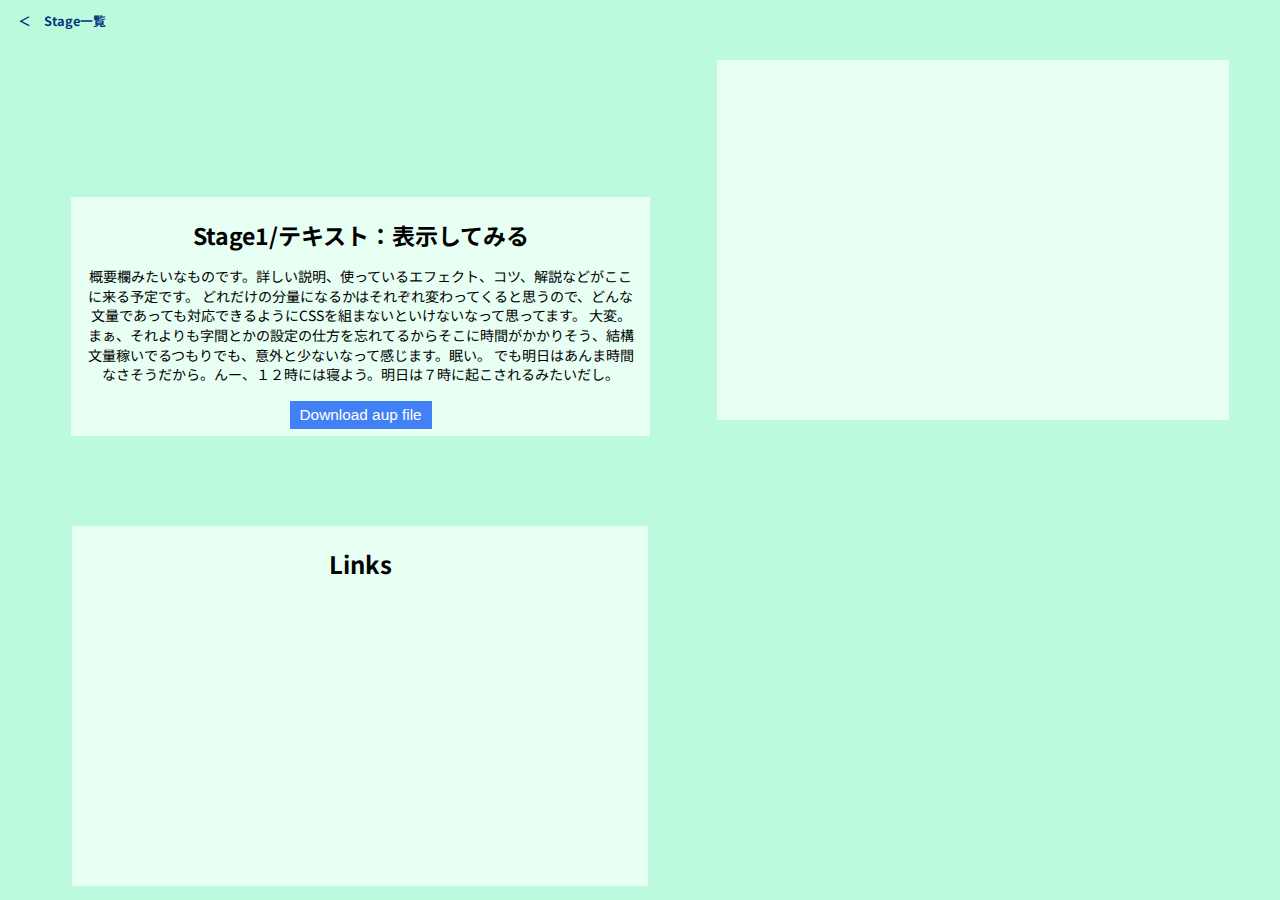
==== stage1.html @ 25b50e1d "Update stage1.html" ====
<!DOCTYPE html>
<html lang="en">
<head>
  <meta charset="UTF-8">
  <title>AviUtl / Stage1</title>
  <link rel="icon" type="image/png" href="" />
  <link href="https://fonts.googleapis.com/css2?family=Noto+Sans+JP&display=swap" rel="stylesheet">
  <meta name="viewport" content="width=device-width,initial-scale=1" />
  <link rel="stylesheet" href="stage.css">
</head>
<body>
  <div class="header">
    <a href="index.html"><h2>＜　Stage一覧</h2></a>
  </div>
  <div class="main">
    <div class="content">
      <h1>Stage1/テキスト：表示してみる</h1>
      <p></p>
      <p>概要欄みたいなものです。詳しい説明、使っているエフェクト、コツ、解説などがここに来る予定です。
        どれだけの分量になるかはそれぞれ変わってくると思うので、どんな文量であっても対応できるようにCSSを組まないといけないなって思ってます。
        大変。まぁ、それよりも字間とかの設定の仕方を忘れてるからそこに時間がかかりそう、結構文量稼いでるつもりでも、意外と少ないなって感じます。眠い。
        でも明日はあんま時間なさそうだから。んー、１２時には寝よう。明日は７時に起こされるみたいだし。</p>
      <a href="stage1%20%E3%83%86%E3%82%AD%E3%82%B9%E3%83%88.aup"><button class="download">Download aup file</button></a>
    </div>
    <div class="video">
      
    </div>
    <div class="links">
      <h2>Links</h2>
    </div>
  </div>
</body>
</html>
---- stage.css ----
body{
  background-color: #bbfadc;
  font-family:Noto Sans JP;
}

.header{
}

.header h2{
  padding-left:10px;
  font-size:1vw;
  color:#053480;
}

a {
    text-decoration: none !important;
}

.main{
  margin-top:20px;
  float:left;
}

.content{
  background-color:#e8fff4;
  width:45%;
  padding:5px;
  margin-left:5%;
  text-align:center;
  display: inline-block;
}

.content h1{
  font-size:1.8vw;
}

.content p{
  font-size:1.1vw;
  line-height:1.4;
  padding:0% 2%;
}

.download{
  background-color:#4281f5;
  border: none;
  color: white;
  padding: 5px 10px;
  text-align: center;
  text-decoration: none;
  display: inline-block;
  font-size: 1.2vw;
  margin: 2px;
  cursor: pointer;
  transition-duration: 0.4s;
}

.download:hover{
  background-color:white;
  color:#4281f5;
}

.video{
  background-color:#e8fff4;
  width:40vw;
  height:auto;
  min-height:40vh;
  margin-left:5%;
  text-align:center;
  display: inline-block;
}

.links{
  background-color:#e8fff4;
  width:45VW;
  height:40vh;
  margin-top:10VH;
  margin-left:5VW;
  text-align:center;
  display: inline-block;
}
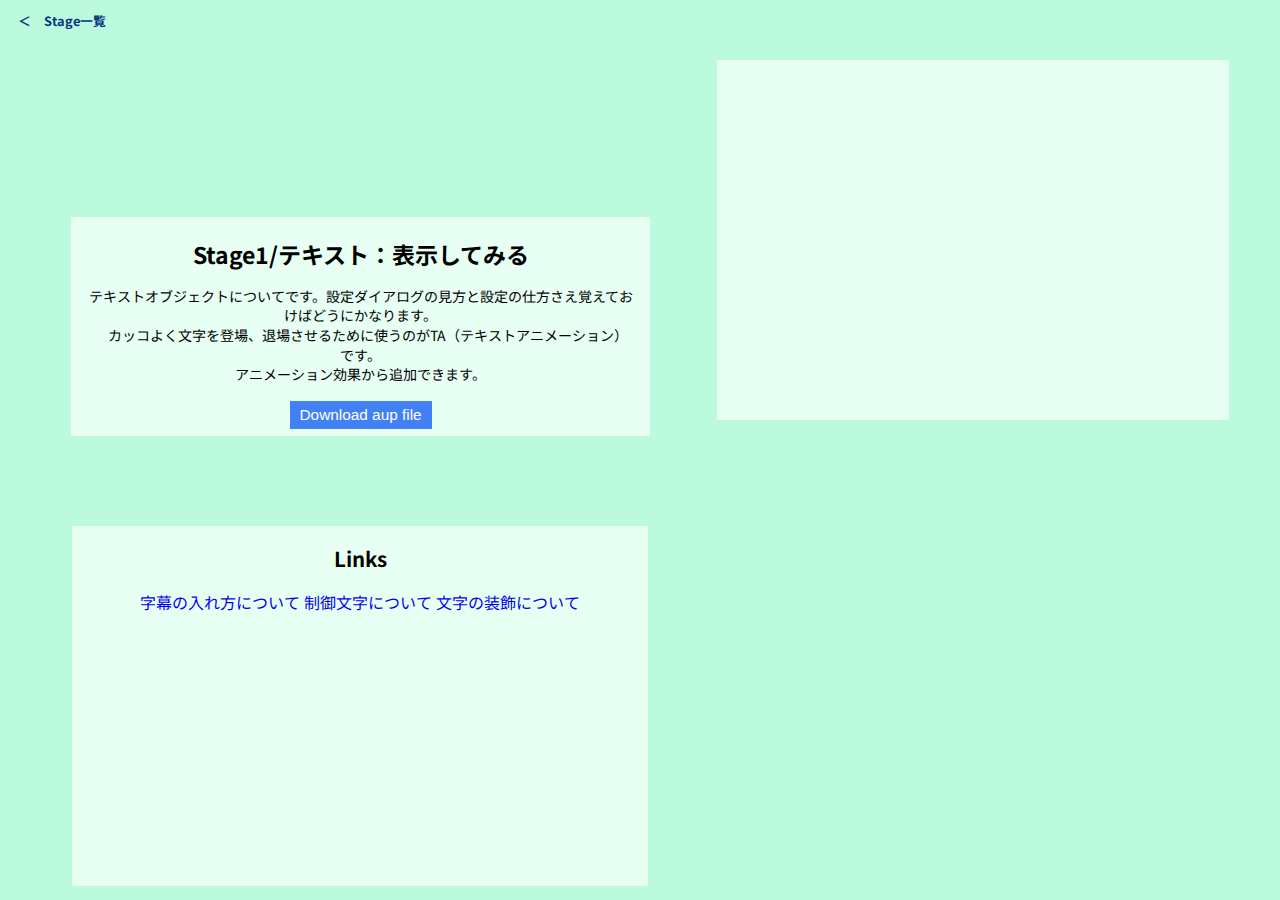
==== commit f8416d53: "Update stage1.html" ====
--- a/stage1.html
+++ b/stage1.html
@@ -17,10 +17,8 @@
     <div class="content">
       <h1>Stage1/テキスト：表示してみる</h1>
       <p></p>
-      <p>概要欄みたいなものです。詳しい説明、使っているエフェクト、コツ、解説などがここに来る予定です。
-        どれだけの分量になるかはそれぞれ変わってくると思うので、どんな文量であっても対応できるようにCSSを組まないといけないなって思ってます。
-        大変。まぁ、それよりも字間とかの設定の仕方を忘れてるからそこに時間がかかりそう、結構文量稼いでるつもりでも、意外と少ないなって感じます。眠い。
-        でも明日はあんま時間なさそうだから。んー、１２時には寝よう。明日は７時に起こされるみたいだし。</p>
+      <p>テキストオブジェクトについてです。設定ダイアログの見方と設定の仕方さえ覚えておけばどうにかなります。<br>
+　カッコよく文字を登場、退場させるために使うのがTA（テキストアニメーション）です。<br>アニメーション効果から追加できます。</p>
       <a href="stage1%20%E3%83%86%E3%82%AD%E3%82%B9%E3%83%88.aup"><button class="download">Download aup file</button></a>
     </div>
     <div class="video">
@@ -28,6 +26,9 @@
     </div>
     <div class="links">
       <h2>Links</h2>
+      <a href="https://aviutl.info/zimaku-tekisuto/">字幕の入れ方について</a>
+      <a href="https://aviutl.info/seigyomozi/">制御文字について</a>
+      <a href="https://aviutl.info/samuneiru-2/">文字の装飾について</a>
     </div>
   </div>
 </body>
--- a/stage.css
+++ b/stage.css
@@ -78,3 +78,7 @@
   text-align:center;
   display: inline-block;
 }
+
+.links h2{
+  font-size:1.6vw;
+}
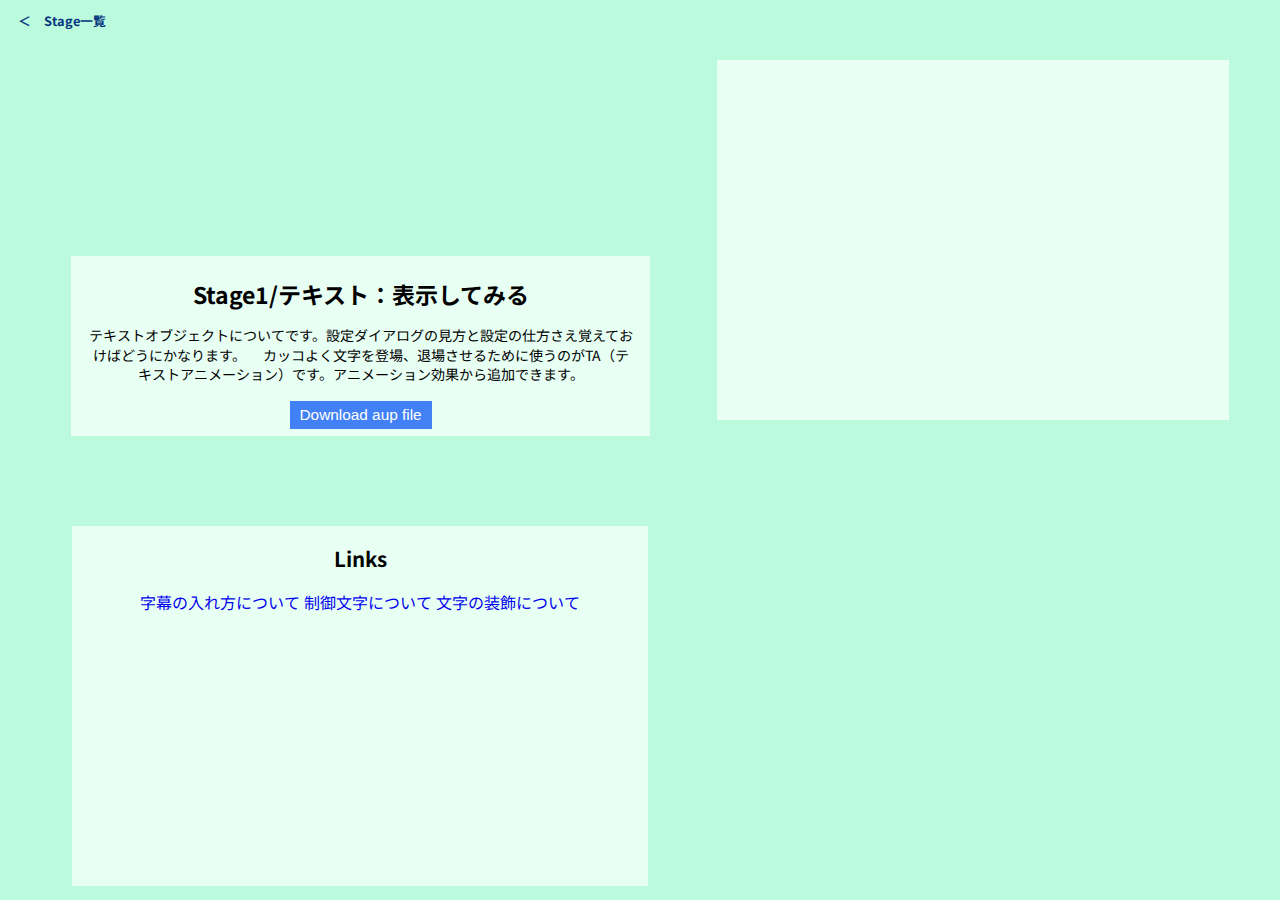
==== commit 17ceaed4: "Update stage1.html" ====
--- a/stage1.html
+++ b/stage1.html
@@ -17,8 +17,8 @@
     <div class="content">
       <h1>Stage1/テキスト：表示してみる</h1>
       <p></p>
-      <p>テキストオブジェクトについてです。設定ダイアログの見方と設定の仕方さえ覚えておけばどうにかなります。<br>
-　カッコよく文字を登場、退場させるために使うのがTA（テキストアニメーション）です。<br>アニメーション効果から追加できます。</p>
+      <p>テキストオブジェクトについてです。設定ダイアログの見方と設定の仕方さえ覚えておけばどうにかなります。
+　カッコよく文字を登場、退場させるために使うのがTA（テキストアニメーション）です。アニメーション効果から追加できます。</p>
       <a href="stage1%20%E3%83%86%E3%82%AD%E3%82%B9%E3%83%88.aup"><button class="download">Download aup file</button></a>
     </div>
     <div class="video">
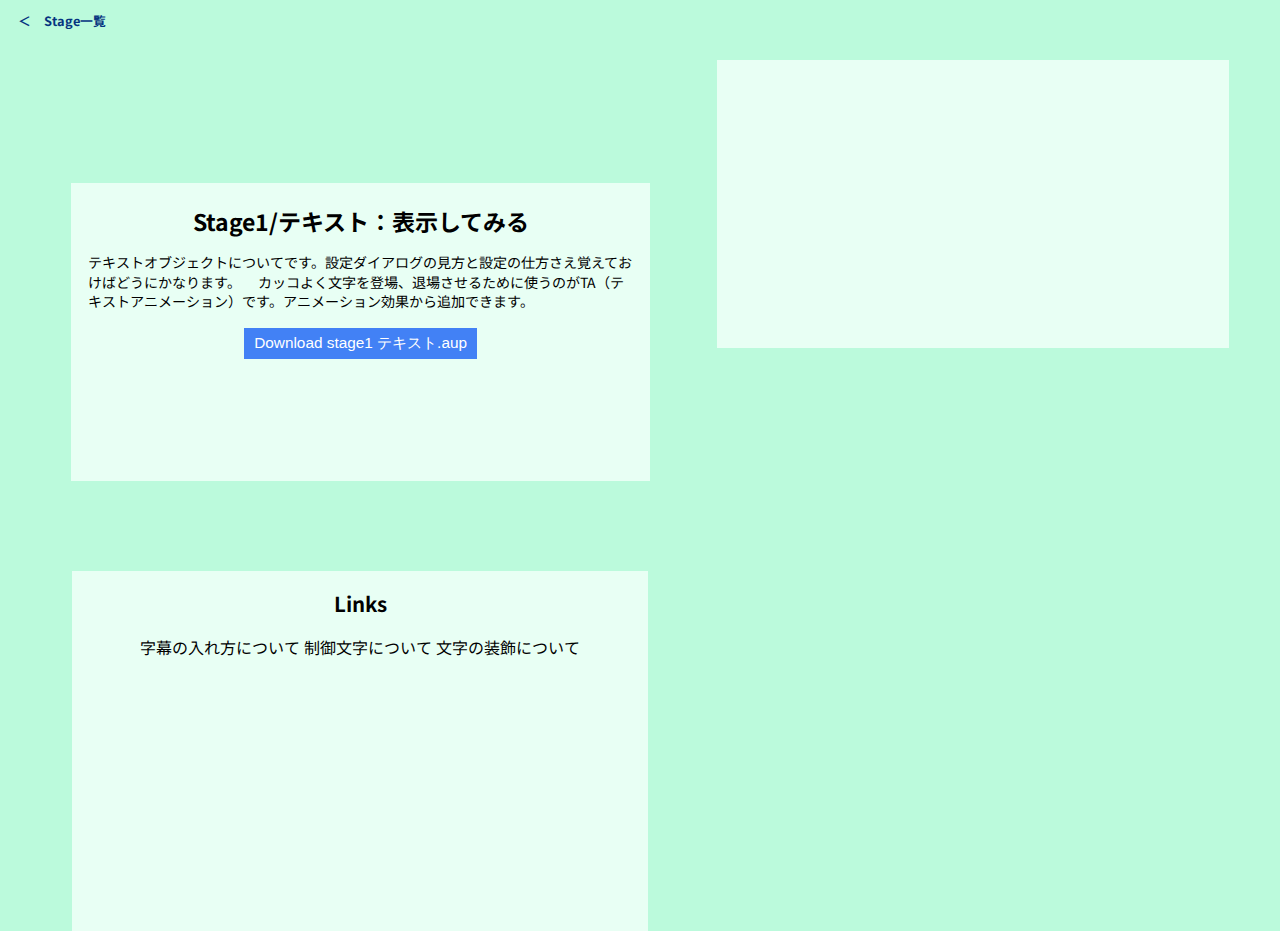
==== commit 92724767: "Update stage1.html" ====
--- a/stage1.html
+++ b/stage1.html
@@ -19,7 +19,7 @@
       <p></p>
       <p>テキストオブジェクトについてです。設定ダイアログの見方と設定の仕方さえ覚えておけばどうにかなります。
 　カッコよく文字を登場、退場させるために使うのがTA（テキストアニメーション）です。アニメーション効果から追加できます。</p>
-      <a href="stage1%20%E3%83%86%E3%82%AD%E3%82%B9%E3%83%88.aup"><button class="download">Download aup file</button></a>
+      <a href="stage1%20%E3%83%86%E3%82%AD%E3%82%B9%E3%83%88.aup"><button class="download">Download stage1 テキスト.aup</button></a>
     </div>
     <div class="video">
       
--- a/stage.css
+++ b/stage.css
@@ -12,8 +12,9 @@
   color:#053480;
 }
 
-a {
-    text-decoration: none !important;
+a{
+  text-decoration: none !important;
+  color: inherit;
 }
 
 .main{
@@ -28,6 +29,7 @@
   margin-left:5%;
   text-align:center;
   display: inline-block;
+  min-height:22.5vw;
 }
 
 .content h1{
@@ -38,6 +40,7 @@
   font-size:1.1vw;
   line-height:1.4;
   padding:0% 2%;
+  text-align:initial;
 }
 
 .download{
@@ -62,8 +65,7 @@
 .video{
   background-color:#e8fff4;
   width:40vw;
-  height:auto;
-  min-height:40vh;
+  height:22.5vw;
   margin-left:5%;
   text-align:center;
   display: inline-block;
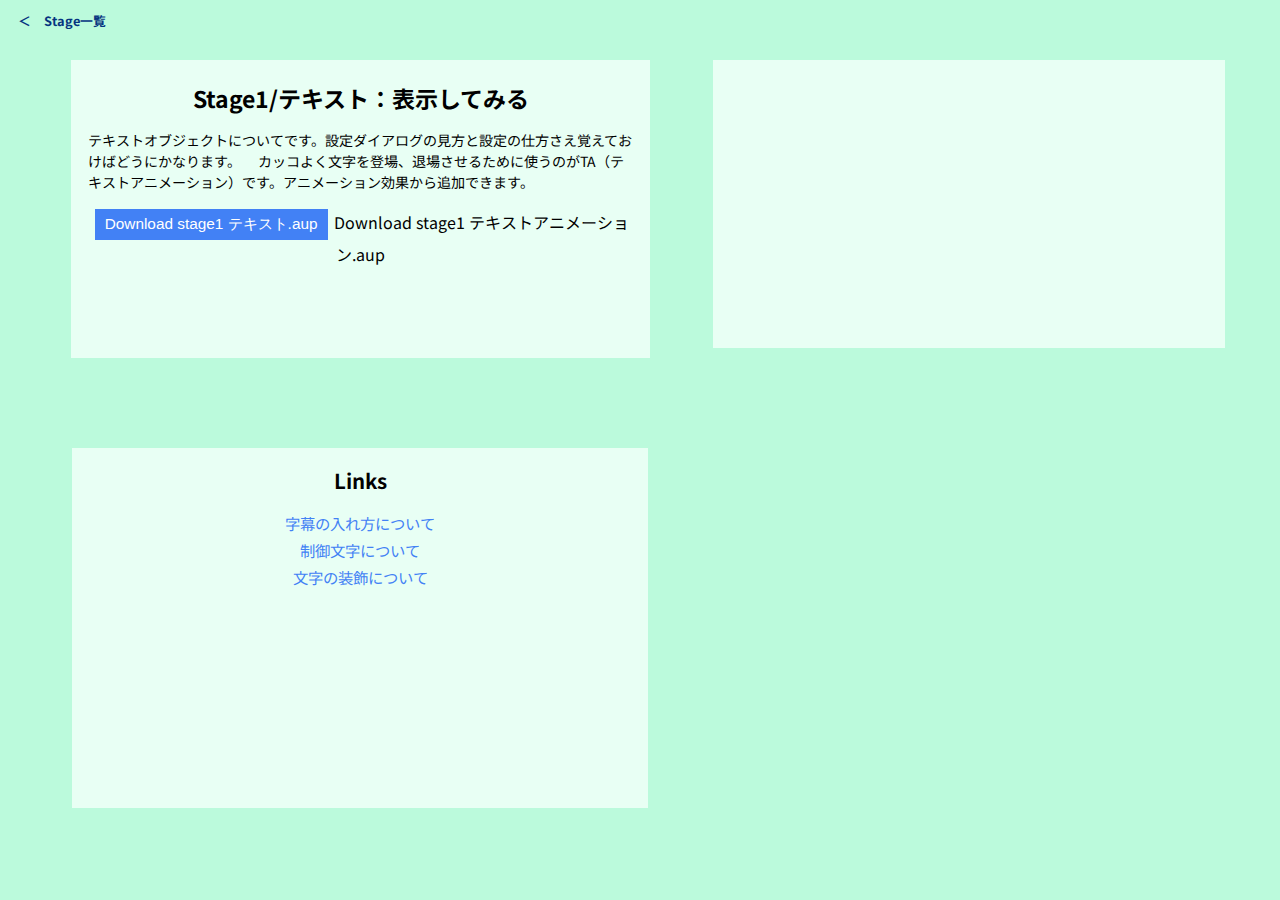
==== commit 5ff81974: "Update stage1.html" ====
--- a/stage1.html
+++ b/stage1.html
@@ -20,6 +20,7 @@
       <p>テキストオブジェクトについてです。設定ダイアログの見方と設定の仕方さえ覚えておけばどうにかなります。
 　カッコよく文字を登場、退場させるために使うのがTA（テキストアニメーション）です。アニメーション効果から追加できます。</p>
       <a href="stage1%20%E3%83%86%E3%82%AD%E3%82%B9%E3%83%88.aup"><button class="download">Download stage1 テキスト.aup</button></a>
+      <a href="stage1%20%E3%83%86%E3%82%AD%E3%82%B9%E3%83%88%E3%82%A2%E3%83%8B%E3%83%A1%E3%83%BC%E3%82%B7%E3%83%A7%E3%83%B3.aup">Download stage1 テキストアニメーション.aup</button></a>
     </div>
     <div class="video">
       
--- a/stage.css
+++ b/stage.css
@@ -28,7 +28,7 @@
   padding:5px;
   margin-left:5%;
   text-align:center;
-  display: inline-block;
+  float: left;
   min-height:22.5vw;
 }
 
@@ -38,7 +38,7 @@
 
 .content p{
   font-size:1.1vw;
-  line-height:1.4;
+  line-height:1.5;
   padding:0% 2%;
   text-align:initial;
 }
@@ -68,7 +68,7 @@
   height:22.5vw;
   margin-left:5%;
   text-align:center;
-  display: inline-block;
+  float: left;
 }
 
 .links{
@@ -78,9 +78,16 @@
   margin-top:10VH;
   margin-left:5VW;
   text-align:center;
-  display: inline-block;
+  float: left;
 }
 
 .links h2{
   font-size:1.6vw;
 }
+
+.links a{
+  font-size:1.2vw;
+  color:#4281f5;
+  display:block;
+  margin-top:5px;
+}
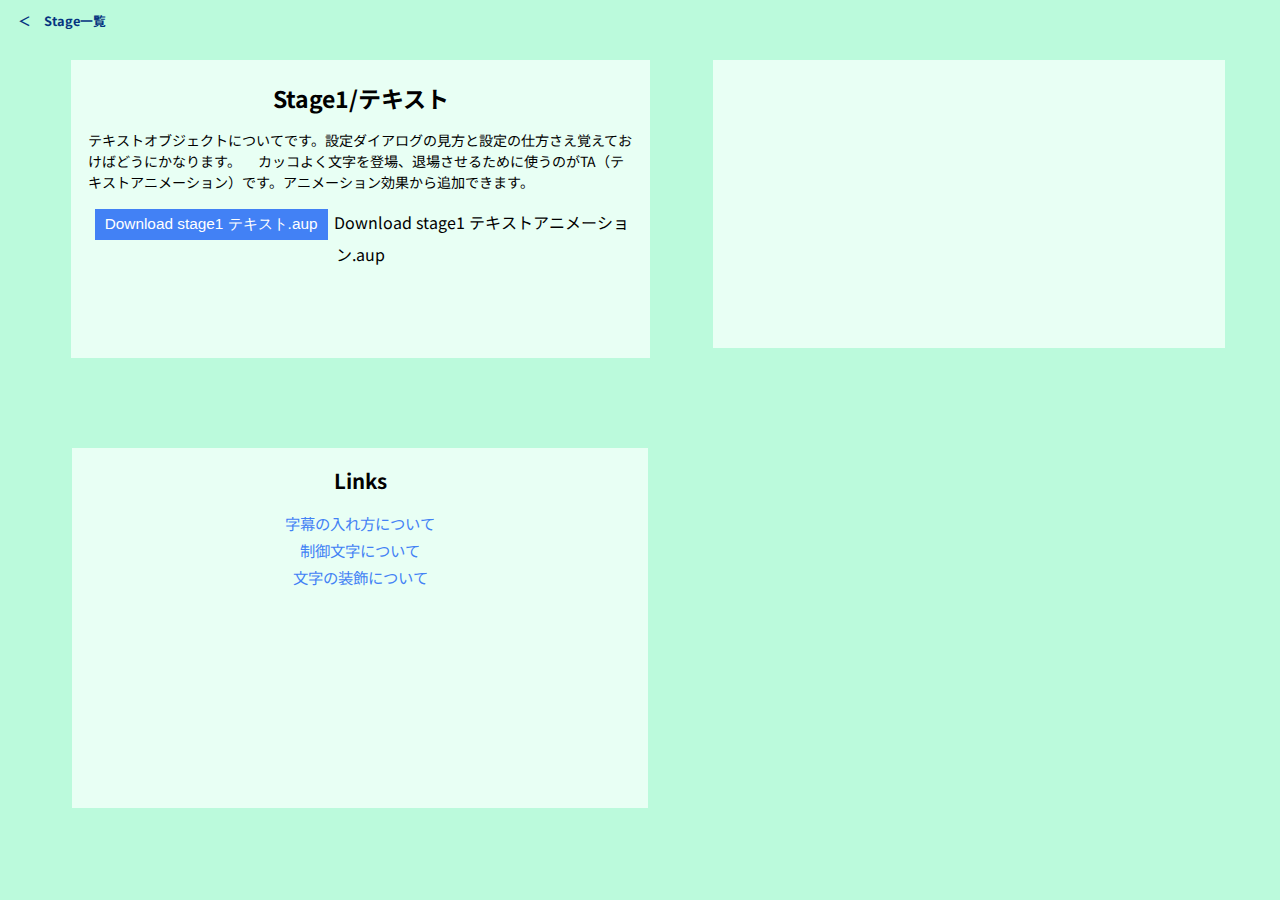
==== commit 45967706: "Update stage1.html" ====
--- a/stage1.html
+++ b/stage1.html
@@ -1,4 +1,3 @@
-
 <!DOCTYPE html>
 <html lang="en">
 <head>
@@ -15,7 +14,7 @@
   </div>
   <div class="main">
     <div class="content">
-      <h1>Stage1/テキスト：表示してみる</h1>
+      <h1>Stage1/テキスト</h1>
       <p></p>
       <p>テキストオブジェクトについてです。設定ダイアログの見方と設定の仕方さえ覚えておけばどうにかなります。
 　カッコよく文字を登場、退場させるために使うのがTA（テキストアニメーション）です。アニメーション効果から追加できます。</p>
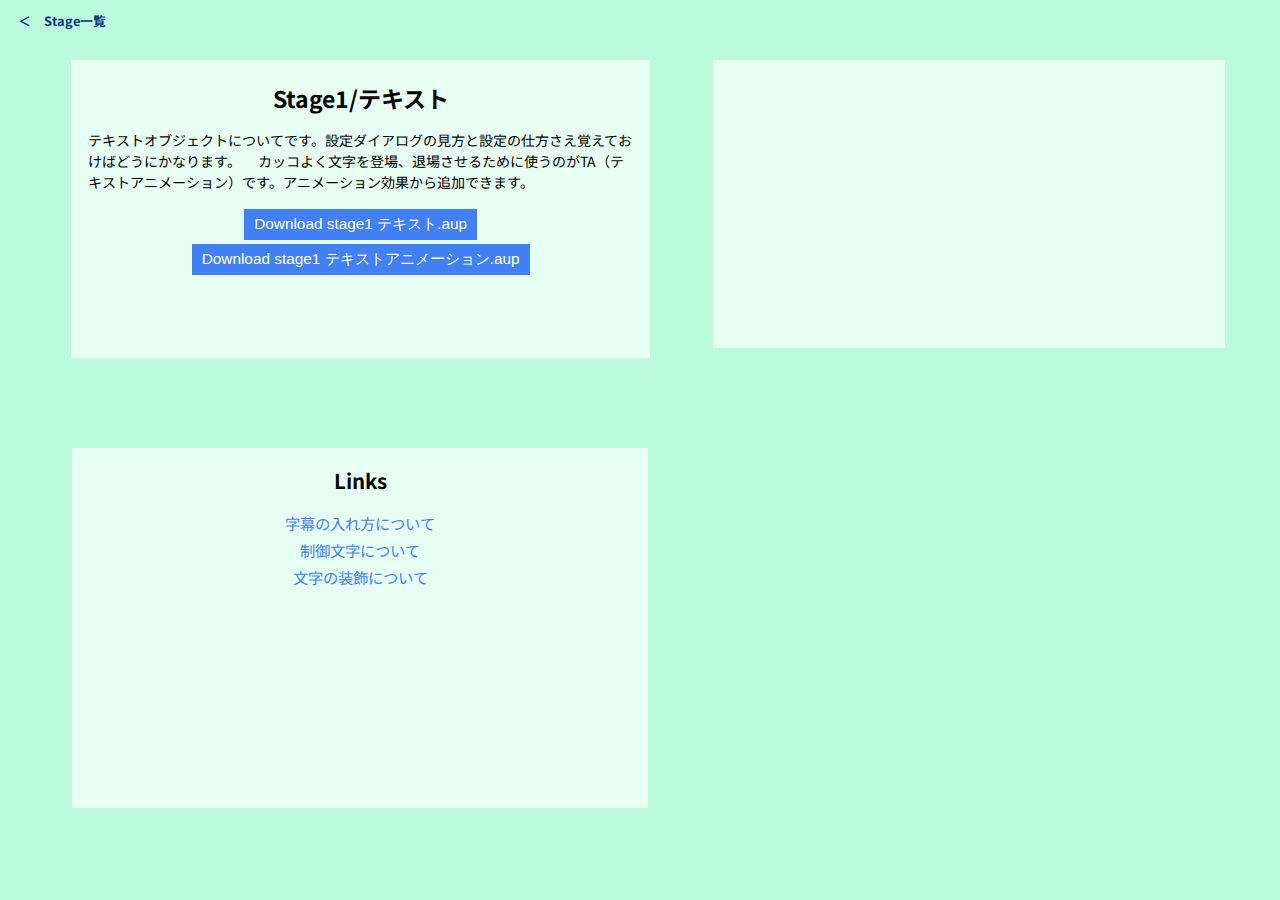
==== commit 0983b202: "Update stage1.html" ====
--- a/stage1.html
+++ b/stage1.html
@@ -19,10 +19,9 @@
       <p>テキストオブジェクトについてです。設定ダイアログの見方と設定の仕方さえ覚えておけばどうにかなります。
 　カッコよく文字を登場、退場させるために使うのがTA（テキストアニメーション）です。アニメーション効果から追加できます。</p>
       <a href="stage1%20%E3%83%86%E3%82%AD%E3%82%B9%E3%83%88.aup"><button class="download">Download stage1 テキスト.aup</button></a>
-      <a href="stage1%20%E3%83%86%E3%82%AD%E3%82%B9%E3%83%88%E3%82%A2%E3%83%8B%E3%83%A1%E3%83%BC%E3%82%B7%E3%83%A7%E3%83%B3.aup">Download stage1 テキストアニメーション.aup</button></a>
+      <a href="stage1%20%E3%83%86%E3%82%AD%E3%82%B9%E3%83%88%E3%82%A2%E3%83%8B%E3%83%A1%E3%83%BC%E3%82%B7%E3%83%A7%E3%83%B3.aup"><button class="download">Download stage1 テキストアニメーション.aup</button></a>
     </div>
     <div class="video">
-      
     </div>
     <div class="links">
       <h2>Links</h2>
